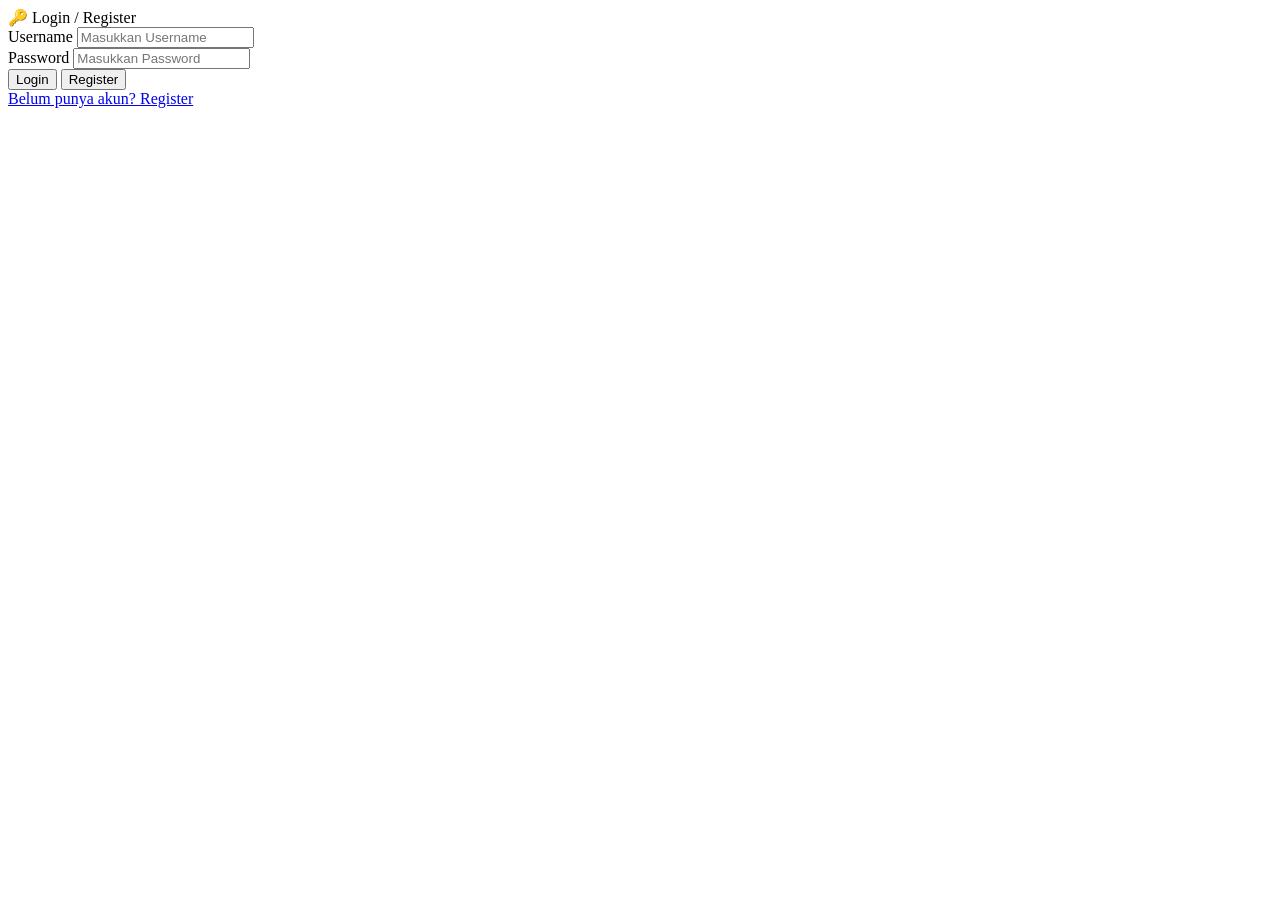
==== index.html @ 8deb16ac "Add initial login and registration HTML structure" ====
<!DOCTYPE html>
<html lang="id">
<head>
  <meta charset="UTF-8">
  <meta name="viewport" content="width=device-width, initial-scale=1.0">
  <title>Login / Register</title>
  <link rel="stylesheet" href="login-style.css">
</head>
<body>
  <div class="login-container">
    <div class="login-header">
      <span>🔑 Login / Register</span>
    </div>
    <div class="form-group">
      <label for="username">Username</label>
      <input type="text" id="username" placeholder="Masukkan Username">
    </div>
    <div class="form-group">
      <label for="password">Password</label>
      <input type="password" id="password" placeholder="Masukkan Password">
    </div>
    <div class="btn-container">
      <button class="btn btn-login" onclick="login()">Login</button>
      <button class="btn btn-register" onclick="register()">Register</button>
    </div>
    <div class="register-link">
      <a href="#">Belum punya akun? Register</a>
    </div>
  </div>

  <!-- Loader -->
  <div class="loader-overlay" id="loader">
    <div class="loader"></div>
  </div>

  <script src="login-script.js"></script>
</body>
</html>
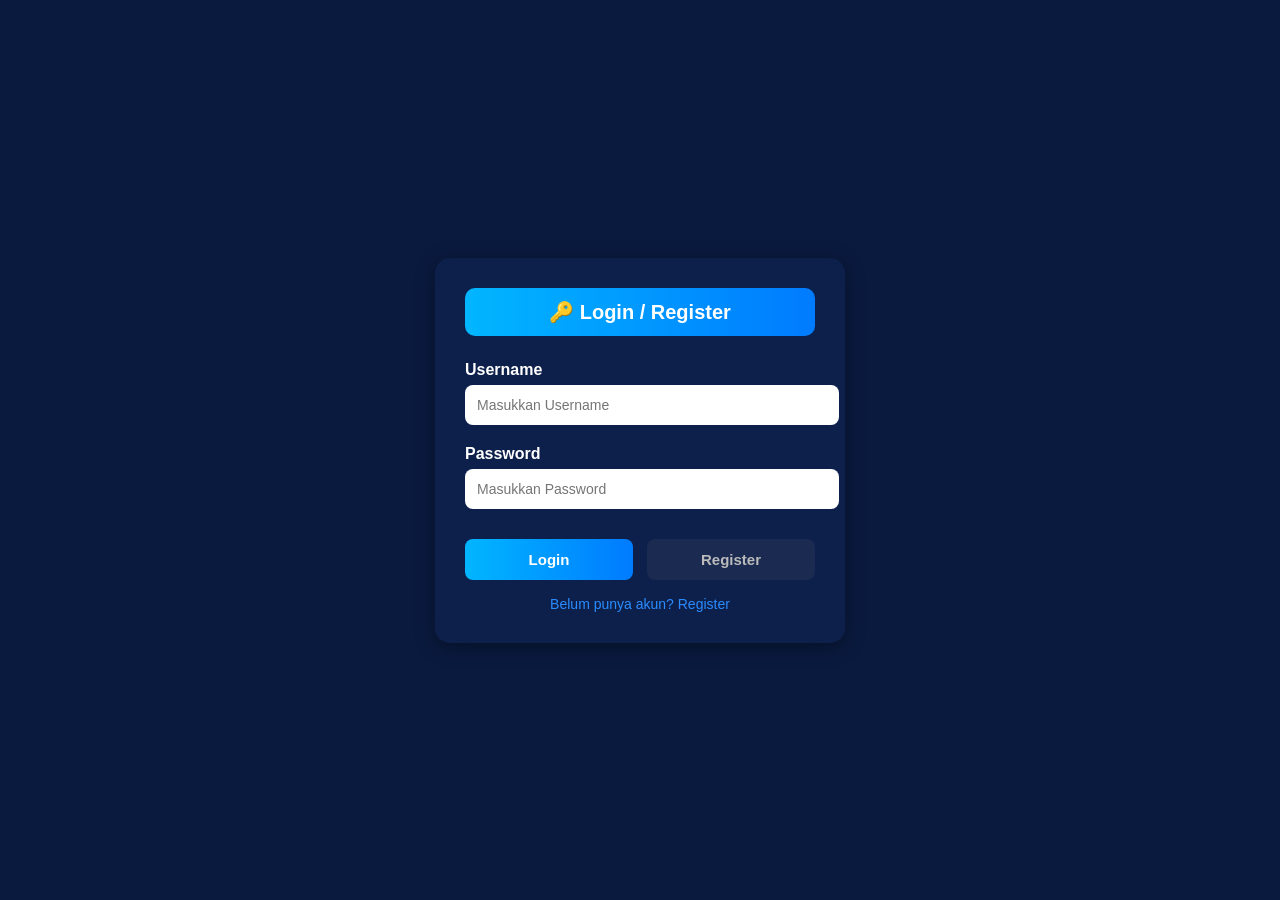
==== commit c97f82ef: "Update index.html" ====
--- a/index.html
+++ b/index.html
@@ -11,6 +11,7 @@
     <div class="login-header">
       <span>🔑 Login / Register</span>
     </div>
+    <div id="alertBox" class="alert-message"></div>
     <div class="form-group">
       <label for="username">Username</label>
       <input type="text" id="username" placeholder="Masukkan Username">
--- a/login-style.css
+++ b/login-style.css
@@ -0,0 +1,104 @@
+body {
+  margin: 0;
+  height: 100vh;
+  display: flex;
+  justify-content: center;
+  align-items: center;
+  background: #0a1a3f;
+  font-family: Arial, sans-serif;
+}
+.login-container {
+  background: #0d204b;
+  padding: 30px;
+  border-radius: 15px;
+  box-shadow: 0px 4px 20px rgba(0,0,0,0.4);
+  width: 350px;
+  color: #fff;
+}
+.login-header {
+  text-align: center;
+  background: linear-gradient(90deg,#01b6ff,#007bff);
+  padding: 12px;
+  border-radius: 10px;
+  margin-bottom: 25px;
+  font-size: 20px;
+  font-weight: bold;
+}
+.form-group {
+  margin-bottom: 20px;
+}
+label {
+  display: block;
+  margin-bottom: 6px;
+  font-weight: bold;
+}
+input {
+  width: 100%;
+  padding: 12px;
+  border: none;
+  border-radius: 8px;
+  outline: none;
+  font-size: 14px;
+}
+.btn {
+  width: 48%;
+  padding: 12px;
+  border: none;
+  border-radius: 8px;
+  cursor: pointer;
+  font-size: 15px;
+  font-weight: bold;
+  margin-top: 10px;
+  transition: 0.3s;
+}
+.btn-login {
+  background: linear-gradient(90deg,#01b6ff,#007bff);
+  color: white;
+}
+.btn-login:hover {
+  opacity: 0.8;
+}
+.btn-register {
+  background: #1a2a50;
+  color: #bbb;
+}
+.btn-register:hover {
+  background: #243a6a;
+}
+.btn-container {
+  display: flex;
+  justify-content: space-between;
+}
+.register-link {
+  text-align: center;
+  margin-top: 15px;
+}
+.register-link a {
+  color: #2a8cff;
+  text-decoration: none;
+  font-size: 14px;
+}
+
+/* Loader */
+.loader-overlay {
+  display: none;
+  position: fixed;
+  top: 0; left: 0;
+  width: 100%; height: 100%;
+  background: rgba(0,0,0,0.6);
+  justify-content: center;
+  align-items: center;
+  z-index: 1000;
+}
+.loader {
+  border: 6px solid #f3f3f3;
+  border-top: 6px solid #01b6ff;
+  border-radius: 50%;
+  width: 50px;
+  height: 50px;
+  animation: spin 1s linear infinite;
+}
+@keyframes spin {
+  0% { transform: rotate(0deg); }
+  100% { transform: rotate(360deg); }
+}
